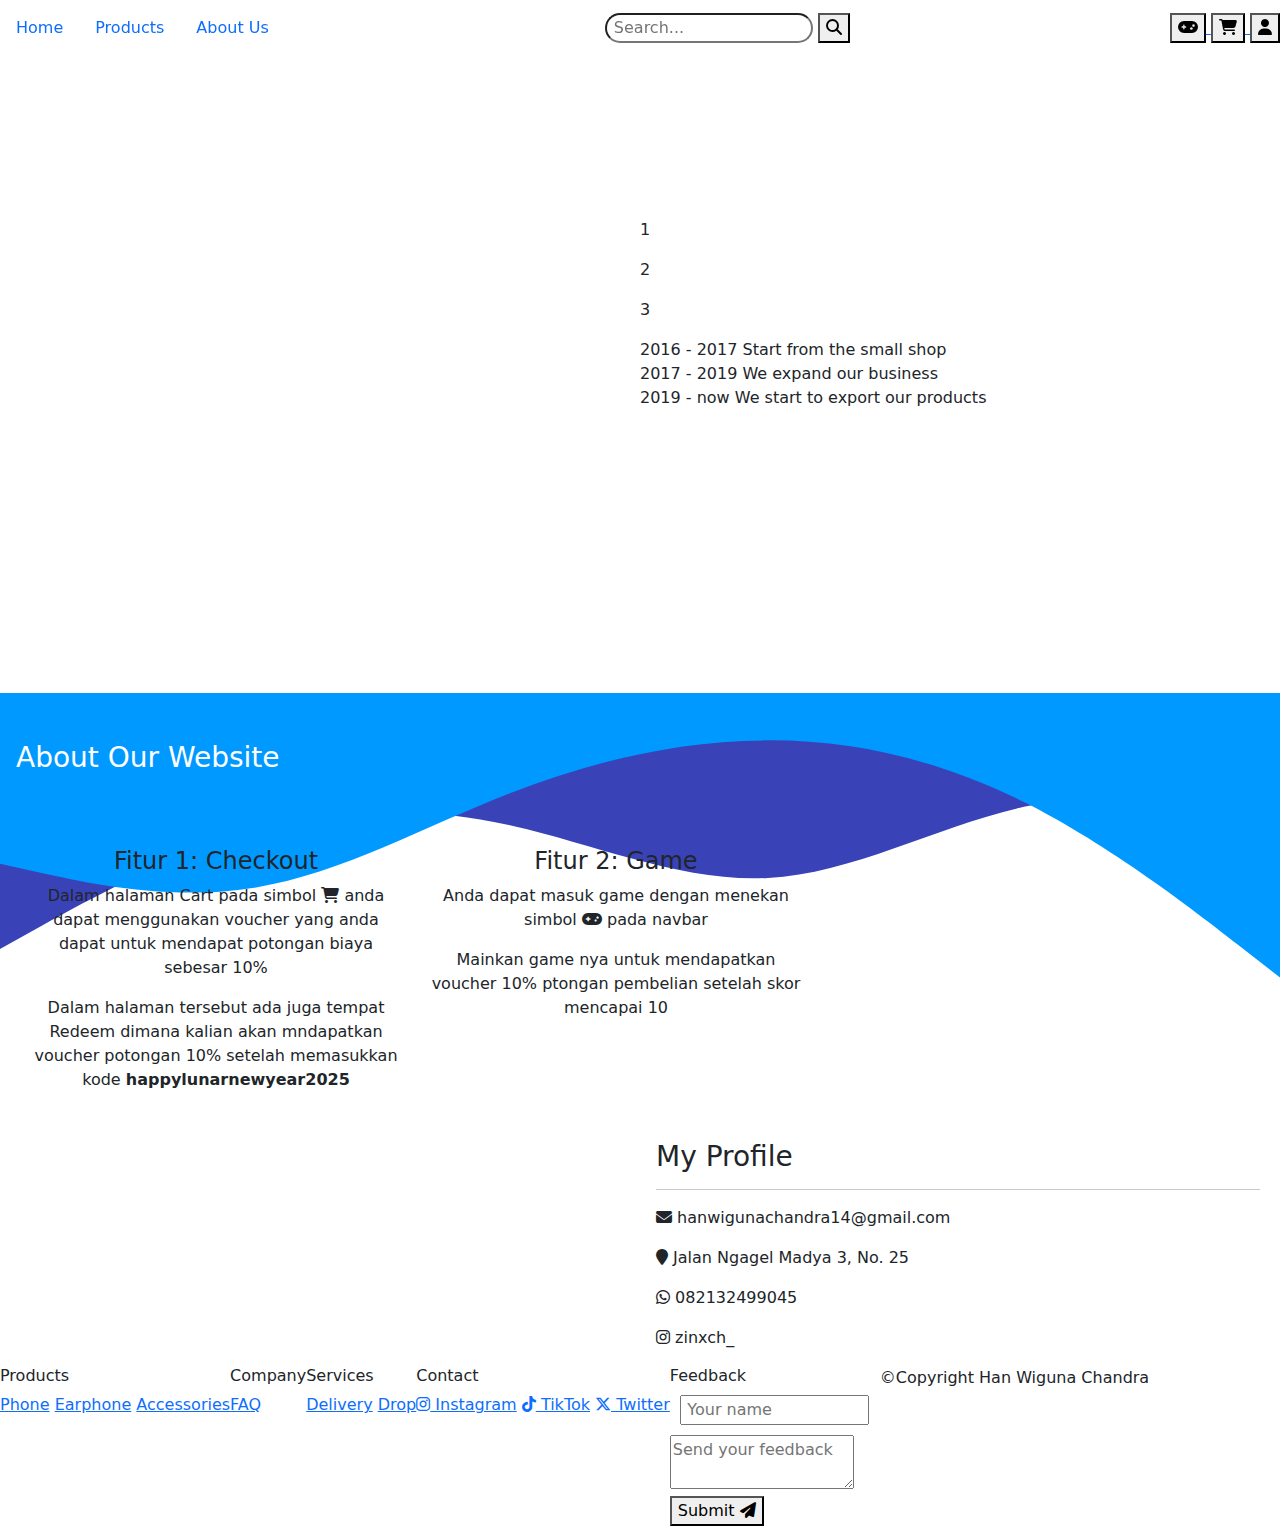
==== about_us.html @ 09c35c63 "Add files via upload" ====
<!DOCTYPE html>
<html lang="en">
  <head>
    <meta charset="UTF-8" />
    <meta name="viewport" content="width=device-width, initial-scale=1.0" />
    <link
      href="https://cdn.jsdelivr.net/npm/bootstrap@5.3.3/dist/css/bootstrap.min.css"
      rel="stylesheet"
    />
    <link
      rel="stylesheet"
      href="https://cdnjs.cloudflare.com/ajax/libs/font-awesome/6.7.2/css/all.min.css"
    />
    <link rel="stylesheet" href="../folder_css/style.css" />
    <link rel="stylesheet" href="../folder_css/font.css" />
    <link rel="preconnect" href="https://fonts.googleapis.com" />
    <link rel="preconnect" href="https://fonts.gstatic.com" crossorigin />
    <link
      href="https://fonts.googleapis.com/css2?family=Poppins:ital,wght@0,100;0,200;0,300;0,400;0,500;0,600;0,700;0,800;0,900;1,100;1,200;1,300;1,400;1,500;1,600;1,700;1,800;1,900&display=swap"
      rel="stylesheet"
    />
    <link rel="shortcut icon" href="../asset/logo.jpeg" type="image/x-icon" />
    <title>Zinx Store</title>
  </head>
  <body>
    <header class="fixed-top">
      <nav class="d-md-none position-relative">
        <div class="sidebar" id="side">
          <div class="navigation">
            <a href="index.html">Home</a>
            <a href="product-page.html">Products</a>
            <a href="#" id="active">About Us</a>
          </div>
        </div>
        <button
          onclick="sidebarActive()"
          class="position-absolute top-50 ms-4 color-white translate-middle bars"
          style="color: white"
        >
          <i class="fa-solid fa-bars" id="nav-btn"></i>
        </button>
        <div class="logo"><p>Zinx</p></div>
        <div class="cart">
          <a href="cart.html">
            <button>
              <i class="fa-solid fa-cart-shopping"></i>
            </button>
          </a>
        </div>
        <nav class="account">
          <a href="game.html">
            <button><i class="fa-solid fa-gamepad"></i></button>
          </a>
          <a href="user.html">
            <button><i class="fa-solid fa-user"></i></button>
          </a>
        </nav>
      </nav>
      <nav class="d-none d-md-block">
        <div class="navbar">
          <nav class="nav">
            <a class="nav-link" href="index.html">Home</a>
            <a class="nav-link" href="product-page.html">Products</a>
            <a class="nav-link" id="nav-active" href="#">About Us</a>
          </nav>
          <div class="search">
            <input
              type="search"
              name="search-bar"
              id="search-bar"
              class="rounded-pill"
              placeholder=" Search..."
            />
            <button><i class="fa-solid fa-magnifying-glass"></i></button>
          </div>
          <nav class="account">
            <a href="game.html">
              <button><i class="fa-solid fa-gamepad"></i></button>
            </a>
            <a href="cart.html">
              <button>
                <i class="fa-solid fa-cart-shopping"></i>
              </button>
            </a>
            <a href="user.html">
              <button><i class="fa-solid fa-user"></i></button>
            </a>
          </nav>
        </div>
      </nav>
    </header>

    <main style="margin-top: 70px">
      <section
        class="company-profile row container-fluid py-5 d-flex align-items-center position-relative"
      >
        <div class="blank"></div>
        <div class="company-img col-12 col-lg-6 d-block mx-auto mb-5"></div>
        <div class="company-address col-12 col-lg-6 align-content-center">
          <h3 style="color: white; z-index: 2; position: relative">
            Company History
          </h3>
          <hr style="border: 1px solid white" />
          <div class="history my-5">
            <div
              class="rounded-circle timeline1 timeline"
              onclick="changeBG('../asset/toko.jpeg', '.timeline1')"
            >
              <p>1</p>
            </div>
            <div
              class="rounded-circle timeline2 timeline"
              onclick="changeBG('../asset/toko2.jpeg', '.timeline2')"
            >
              <p>2</p>
            </div>
            <div
              class="rounded-circle timeline3 timeline"
              onclick="changeBG('../asset/toko3.jpeg', '.timeline3')"
            >
              <p>3</p>
            </div>
            <div class="text1">2016 - 2017 Start from the small shop</div>
            <div class="text2">2017 - 2019 We expand our business</div>
            <div class="text3">2019 - now We start to export our products</div>
          </div>
          <h3 style="color: white; z-index: 2; position: relative">
            Our Company
          </h3>
          <hr style="border: 1px solid white" />
          <p class="text-white position-relative">
            <i class="fa-solid fa-envelope"></i> hanwigunachandra14@gmail.com
          </p>
          <p class="text-white position-relative">
            <i class="fa-solid fa-location-pin"></i> Jalan Ngagel Madya 3, No.
            25
          </p>
          <p class="text-white position-relative">
            <i class="fa-solid fa-phone"></i> 082132499045
          </p>
        </div>
      </section>

      <svg
        xmlns="http://www.w3.org/2000/svg"
        viewBox="0 0 1440 320"
        class="position-absolute d-none d-lg-block"
      >
        <path
          fill="#3943B7"
          fill-opacity="1"
          d="M0,288L48,261.3C96,235,192,181,288,154.7C384,128,480,128,576,149.3C672,171,768,213,864,208C960,203,1056,149,1152,128C1248,107,1344,117,1392,122.7L1440,128L1440,0L1392,0C1344,0,1248,0,1152,0C1056,0,960,0,864,0C768,0,672,0,576,0C480,0,384,0,288,0C192,0,96,0,48,0L0,0Z"
        ></path>
      </svg>

      <svg
        xmlns="http://www.w3.org/2000/svg"
        viewBox="0 0 1440 320"
        class="position-absolute w-100 d-none d-lg-block"
      >
        <path
          fill="#0099ff"
          fill-opacity="1"
          d="M0,192L48,202.7C96,213,192,235,288,218.7C384,203,480,149,576,112C672,75,768,53,864,53.3C960,53,1056,75,1152,122.7C1248,171,1344,245,1392,282.7L1440,320L1440,0L1392,0C1344,0,1248,0,1152,0C1056,0,960,0,864,0C768,0,672,0,576,0C480,0,384,0,288,0C192,0,96,0,48,0L0,0Z"
        ></path>
      </svg>

      <section class="about-website row px-3 mt-5 position-relative">
        <h3 class="d-none d-lg-block" style="color: white">
          About Our Website
        </h3>
        <div class="d-lg-none">
          <h3>About Our Website</h3>
          <hr />
        </div>
        <div class="col-12 col-lg-4 d-lg-none d-lg-block mx-auto mb-5 mt-5">
          <div class="video"></div>
        </div>
        <div class="feature col-12 col-lg-8">
          <div class="container-fluid row h-auto text-center mt-5">
            <div class="col-12 col-lg-6 mt-3">
              <h4>Fitur 1: Checkout</h4>
              <div class="fitur">
                <div class="isi1">
                  <p>
                    Dalam halaman Cart pada simbol
                    <i class="fa-solid fa-cart-shopping"></i> anda dapat
                    menggunakan voucher yang anda dapat untuk mendapat potongan
                    biaya sebesar 10%
                  </p>
                </div>
                <div class="isi2">
                  Dalam halaman tersebut ada juga tempat Redeem dimana kalian
                  akan mndapatkan voucher potongan 10% setelah memasukkan kode
                  <strong>happylunarnewyear2025</strong>
                </div>
              </div>
            </div>
            <div class="col-12 col-lg-6 mt-3">
              <h4>Fitur 2: Game</h4>
              <div class="fitur">
                <div class="isi1">
                  <p>
                    Anda dapat masuk game dengan menekan simbol
                    <i class="fa-solid fa-gamepad"></i> pada navbar
                  </p>
                </div>
                <div class="isi2">
                  <p>
                    Mainkan game nya untuk mendapatkan voucher 10% ptongan
                    pembelian setelah skor mencapai 10
                  </p>
                </div>
              </div>
            </div>
          </div>
        </div>
        <div class="col-12 col-lg-4 d-none d-lg-block mx-auto mb-5 mt-5">
          <div class="video"></div>
        </div>
      </section>

      <section class="creator-profile row container-fluid mx-1 mt-5">
        <div
          class="creator-img col-12 col-lg-6 rounded-circle d-block mx-auto mb-5"
        ></div>
        <div class="company-address col-12 col-lg-6 align-content-center">
          <h3>My Profile</h3>
          <hr />
          <p>
            <i class="fa-solid fa-envelope"></i> hanwigunachandra14@gmail.com
          </p>
          <p>
            <i class="fa-solid fa-location-pin"></i> Jalan Ngagel Madya 3, No.
            25
          </p>
          <p><i class="fa-brands fa-whatsapp"></i> 082132499045</p>
          <p><i class="fa-brands fa-instagram"></i> zinxch_</p>
        </div>
      </section>
    </main>

    <footer class="main-footer d-md-none">
      <div class="container1">
        <h6>Products</h6>
        <a href="#">Phone</a>
        <a href="#">Earphone</a>
        <a href="#">Accessories</a>
      </div>
      <div class="container1">
        <h6>Company</h6>
        <a href="#">FAQ</a>
        <br />
        <h6>Services</h6>
        <a href="#">Delivery</a>
        <a href="#">Drop</a>
      </div>
      <div class="container1">
        <h6>Contact</h6>
        <div class="social-media">
          <a href="#"><i class="fa-brands fa-instagram"></i></a>
          <a href="#"><i class="fa-brands fa-tiktok"></i></a>
          <a href="#"><i class="fa-brands fa-x-twitter"></i></a>
        </div>
      </div>
      <div class="copyright">
        <p>&copy;Copyright Han Wiguna Chandra</p>
      </div>
    </footer>
    <footer class="main-footer d-none d-md-flex">
      <div class="box">
        <h6>Products</h6>
        <a href="#">Phone</a>
        <a href="#">Earphone</a>
        <a href="#">Accessories</a>
      </div>
      <div class="box">
        <h6>Company</h6>
        <a href="#">FAQ</a>
      </div>
      <div class="box">
        <h6>Services</h6>
        <a href="#">Delivery</a>
        <a href="#">Drop</a>
      </div>
      <div class="box">
        <h6>Contact</h6>
        <div class="social-media-md">
          <a href="#"><i class="fa-brands fa-instagram"></i> Instagram</a>
          <a href="#"><i class="fa-brands fa-tiktok"></i> TikTok</a>
          <a href="#"><i class="fa-brands fa-x-twitter"></i> Twitter</a>
        </div>
      </div>
      <div class="box">
        <h6>Feedback</h6>
        <input
          type="text"
          id="name"
          placeholder="Your name"
          style="
            width: 90%;
            display: block;
            margin: 10px auto;
            padding: 1px;
            padding-left: 5px;
            outline: none;
          "
        />
        <textarea
          placeholder="Send your feedback"
          rows="2"
          style="outline: none"
        ></textarea
        ><br />
        <button class="submit-btn">
          Submit <i class="fa-solid fa-paper-plane"></i>
        </button>
      </div>
      <div class="copyright">
        <p>&copy;Copyright Han Wiguna Chandra</p>
      </div>
    </footer>

    <script src="https://cdn.jsdelivr.net/npm/bootstrap@5.3.0/dist/js/bootstrap.bundle.min.js"></script>
    <script src="../folder_js/about_us.js"></script>
  </body>
</html>
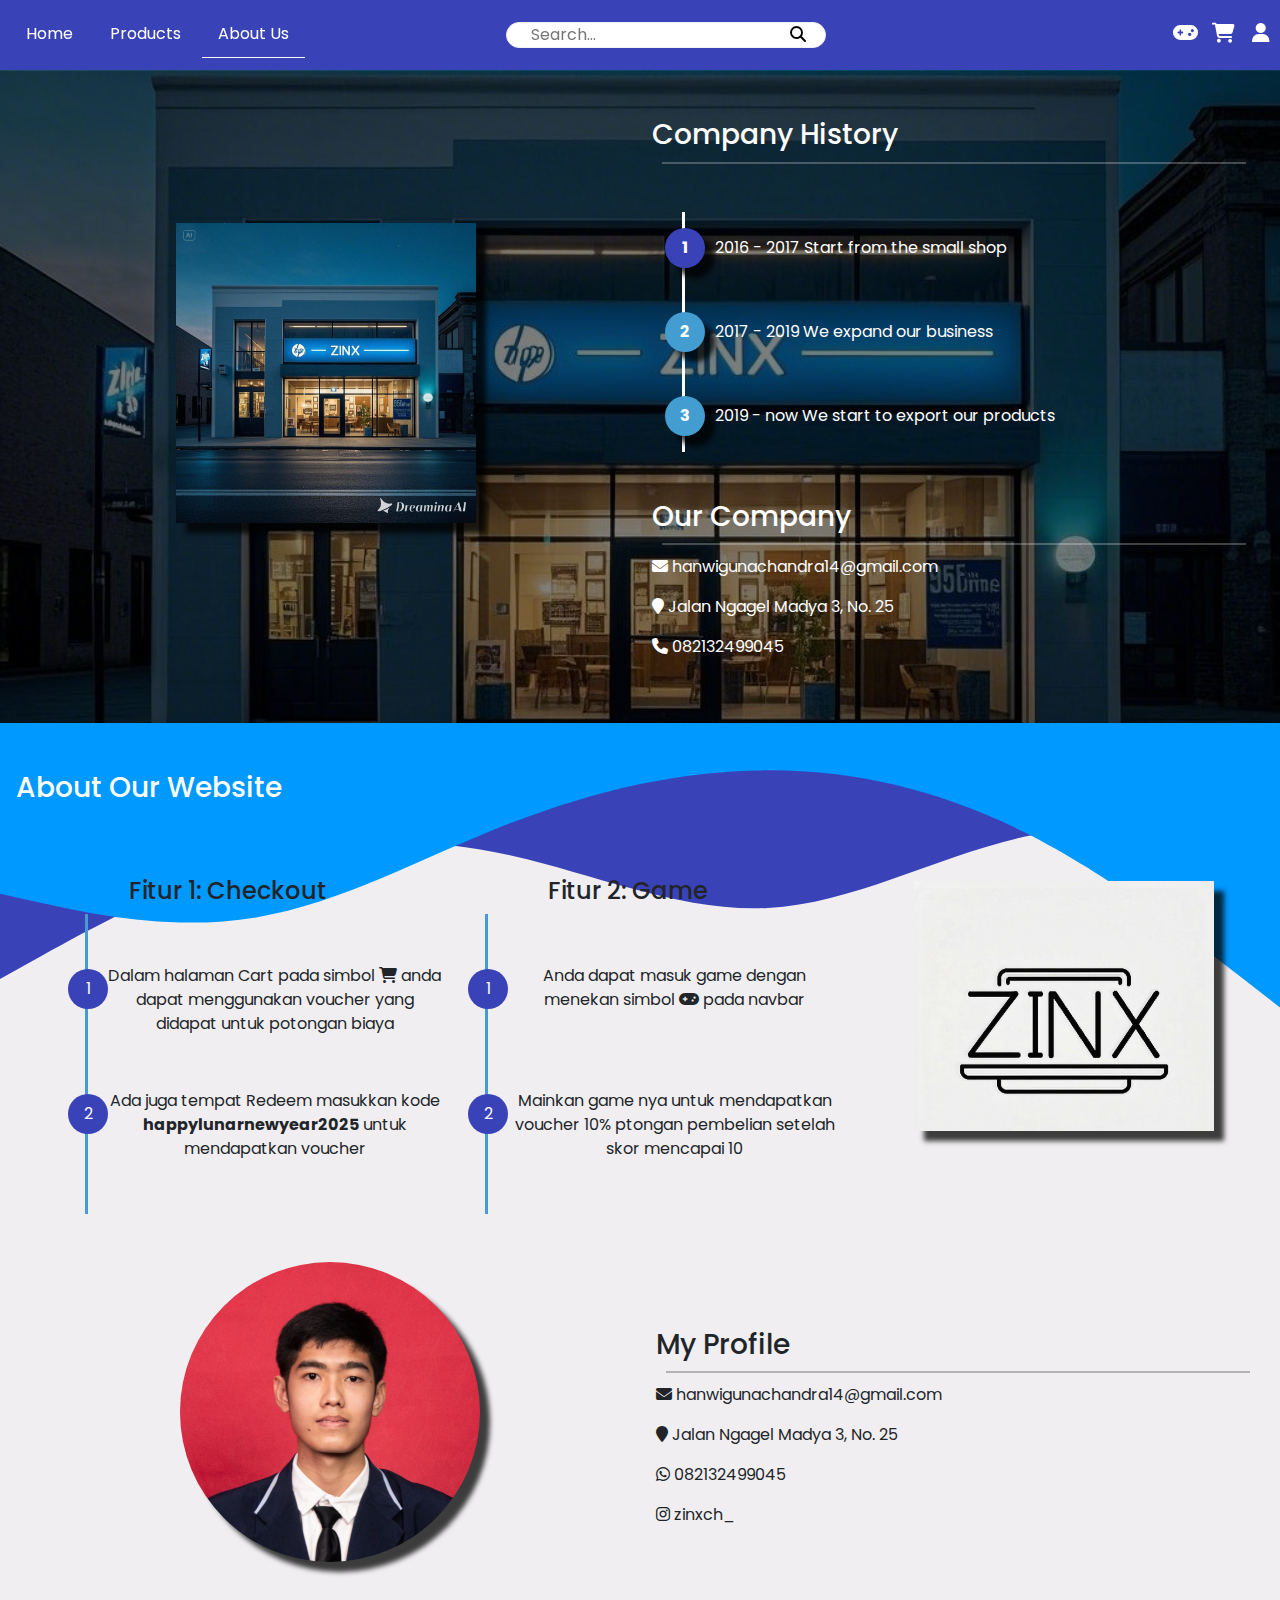
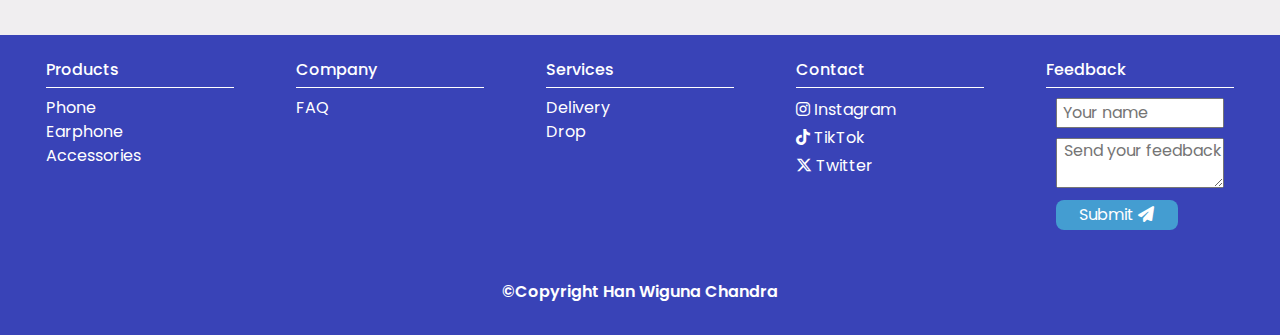
==== commit 7ac02569: "Update about_us.html" ====
--- a/about_us.html
+++ b/about_us.html
@@ -11,15 +11,15 @@
       rel="stylesheet"
       href="https://cdnjs.cloudflare.com/ajax/libs/font-awesome/6.7.2/css/all.min.css"
     />
-    <link rel="stylesheet" href="../folder_css/style.css" />
-    <link rel="stylesheet" href="../folder_css/font.css" />
+    <link rel="stylesheet" href="folder_css/style.css" />
+    <link rel="stylesheet" href="folder_css/font.css" />
     <link rel="preconnect" href="https://fonts.googleapis.com" />
     <link rel="preconnect" href="https://fonts.gstatic.com" crossorigin />
     <link
       href="https://fonts.googleapis.com/css2?family=Poppins:ital,wght@0,100;0,200;0,300;0,400;0,500;0,600;0,700;0,800;0,900;1,100;1,200;1,300;1,400;1,500;1,600;1,700;1,800;1,900&display=swap"
       rel="stylesheet"
     />
-    <link rel="shortcut icon" href="../asset/logo.jpeg" type="image/x-icon" />
+    <link rel="shortcut icon" href="asset/logo.jpeg" type="image/x-icon" />
     <title>Zinx Store</title>
   </head>
   <body>
@@ -104,19 +104,19 @@
           <div class="history my-5">
             <div
               class="rounded-circle timeline1 timeline"
-              onclick="changeBG('../asset/toko.jpeg', '.timeline1')"
+              onclick="changeBG('asset/toko.jpeg', '.timeline1')"
             >
               <p>1</p>
             </div>
             <div
               class="rounded-circle timeline2 timeline"
-              onclick="changeBG('../asset/toko2.jpeg', '.timeline2')"
+              onclick="changeBG('asset/toko2.jpeg', '.timeline2')"
             >
               <p>2</p>
             </div>
             <div
               class="rounded-circle timeline3 timeline"
-              onclick="changeBG('../asset/toko3.jpeg', '.timeline3')"
+              onclick="changeBG('asset/toko3.jpeg', '.timeline3')"
             >
               <p>3</p>
             </div>
@@ -185,14 +185,13 @@
                   <p>
                     Dalam halaman Cart pada simbol
                     <i class="fa-solid fa-cart-shopping"></i> anda dapat
-                    menggunakan voucher yang anda dapat untuk mendapat potongan
-                    biaya sebesar 10%
+                    menggunakan voucher yang didapat untuk potongan
+                    biaya 
                   </p>
                 </div>
                 <div class="isi2">
-                  Dalam halaman tersebut ada juga tempat Redeem dimana kalian
-                  akan mndapatkan voucher potongan 10% setelah memasukkan kode
-                  <strong>happylunarnewyear2025</strong>
+                  Ada juga tempat Redeem masukkan kode
+                  <strong>happylunarnewyear2025</strong> untuk mendapatkan voucher
                 </div>
               </div>
             </div>
@@ -322,6 +321,6 @@
     </footer>
 
     <script src="https://cdn.jsdelivr.net/npm/bootstrap@5.3.0/dist/js/bootstrap.bundle.min.js"></script>
-    <script src="../folder_js/about_us.js"></script>
+    <script src="folder_js/about_us.js"></script>
   </body>
 </html>
--- a/folder_css/style.css
+++ b/folder_css/style.css
@@ -0,0 +1,966 @@
+* {
+    margin: 0;
+    padding: 0;
+    box-sizing: border-box;
+}
+
+body {
+    position: relative;
+    margin: 0;
+    padding: 0;
+    overflow-x: hidden;
+    font-family: "Poppins";
+}
+
+header {
+    width: 100%;
+    height: 70px;
+    background-color: #3943B7;
+    margin: 0;
+    padding: 0;
+}
+
+.navbar {
+    height: 70px;
+}
+
+.img-slider {
+    padding-top: 70px;
+    width: 80%;
+    height: 800px;
+}
+
+nav {
+    height: 70px;
+}
+
+.bars {
+    background: none;
+    border: none;
+    color: white;
+}
+
+.nav {
+    margin-left: 5px;
+}
+
+.nav-link:hover {
+    border-bottom: 1px solid white;
+    color: #fff;
+}
+
+#nav-active {
+    border-bottom: 1px solid white;
+}
+
+.bars i {
+    font-size: 28px;
+}
+
+.logo {
+    width: 46px;
+    height: 46px;
+    background-size: cover;
+    border-radius: 50%;
+    position: absolute;
+    transform: translate(-50%, -50%);
+    top: 50%;
+    left: 50%;
+    font-size: 28px;
+    color: white;
+    font-weight: 800;
+}
+
+.account {
+    width : 20%;
+    height: 70px;
+    display: flex;
+    justify-content: end;
+    padding-right: 5px;
+    gap: 10px;
+    align-items: center;
+    position: absolute;
+    right: 0;
+}
+
+.account button {
+    width: 28px;
+    height: 28px;
+    background: none;
+    border: none;
+}
+
+.account i {
+    font-size: 20px;
+    color: #fff;
+}
+
+.sidebar {
+    height: 100vh;
+    width: 35vh;
+    background-color: white;
+    transform: translateX(-100%);
+    margin-top: 70px;
+    border-right: 1px solid #f0eef0;
+    position: absolute;
+}
+
+.slider {
+    background-color: #449DD1;
+    width: 100%;
+    height: 500px;
+}
+
+.navigation a {
+    text-decoration: none;
+    display: inline-block;
+    width: 100%;
+    height: 50px;
+    text-align: justify;
+    padding-left: 20px;
+    line-height: 50px;
+    color: black;
+}
+
+.navigation a:hover {
+    background-color: #dddd;
+}
+
+#active {
+    background-color: #dddd;
+}
+
+.navbar a {
+    height: 50px;
+    color: white;
+    line-height: 50px;
+}
+
+.nav a {
+    line-height: 35px;
+    margin-left: 5px;
+}
+
+.search {
+    position: absolute;
+    left: 52%;
+    width: 25%;
+    top: 50%;
+    transform: translate(-50%, -50%);
+}
+
+.search input {
+    padding-left: 20px;
+    outline: none;
+    border-radius: 20px;
+    border: 0.2px solid #f0eef0;
+    width: 100%;
+}
+
+.search button {
+    position: absolute;
+    width: 28px;
+    height: 28px;
+    transform: translate(-50%, -50%);
+    top: 50%;
+    right: 0%;
+    border: none;
+    background: none;
+}
+
+.img-slider {
+    width: 105%;
+    height: auto;
+    background-color: #449DD1;
+    position: relative;
+    padding-bottom: 20px;
+}
+
+.category {
+    height: auto;
+}
+
+.carousel , .slide {
+    width: 100%;
+    margin: 0 auto;
+}
+
+.carousel-item img {
+    width: 80%;
+}
+
+.carousel-control-next, .carousel-control-prev {
+    color: #f0eef0;
+    font-size: 40px;
+    opacity: 1;
+}
+
+.carousel-control-next:focus, .carousel-control-next:hover, .carousel-control-prev:focus, .carousel-control-prev:hover {
+    color: #f0eef0;
+    opacity: 1;
+}
+
+.cart {
+    width: 50px;
+    height: 50px;
+    background-color: #3943B7;
+    border-radius: 50%;
+    display: flex;
+    align-items: center;
+    justify-content: center;
+    position: fixed;
+    bottom: 5%;
+    right: 5%;
+}
+
+.cart button {
+    color: white;
+    background: none;
+    border: none;
+}
+
+.title {
+    margin-top: 20px;
+    margin-left: 10px;
+}
+
+.title-all {
+    margin-top: 90px;
+    margin-left: 10px;
+}
+
+.title-hot {
+    margin-top: -50px;
+    margin-left: 10px;
+}
+
+hr {
+    margin: 10px;
+    border: 0.5px solid black;
+}
+
+main {
+    position: relative;
+    height: auto;
+    background-color: #f0eef0;
+    padding-bottom: 25px;
+    overflow: hidden;
+    width: 100%;
+}
+
+.container-fluid {
+    margin: 0;
+}
+
+.cart-menu {
+    height: 100vh;
+    width: 100%;
+    background-color: #fff;
+    display: none;
+}
+
+.cart-head {
+    background-color: #3943B7;
+    position: relative;
+}
+
+.cart-head button {
+    color: white;
+    background: none;
+    border: none;
+    position: absolute;
+    transform: translateY(-50%);
+    top: 50%;
+    left: 5%;
+}
+
+.cart-foot {
+    background-color: #f0eef0;
+    height: 70px;
+    display: flex;
+    align-items: center;
+    justify-content: space-around;
+}
+
+.cart-foot button {
+    background-color: #3943B7;
+    color: #fff;
+    width: 50%;
+    height: 45px;
+    border: none;
+    border-radius: 10px;
+}
+
+.shop-menu {
+    width: 100%;
+    height: 60px;
+    background-color: #f0eef0;
+    display: flex;
+    align-items: center;
+    justify-content: space-around;
+    flex-wrap: wrap;
+    gap: 5px;
+}
+
+.shop-menu button {
+    background: none;
+    border: none;
+    box-sizing: border-box;
+    width: 20%;
+}
+
+.shop-menu button:active {
+    border-bottom: 1px solid black;
+}
+
+.shop-menu button:hover {
+    border-bottom: 1px solid black;
+}
+
+.search-bar {
+    position: relative;
+    width: 90%;
+}
+
+.search-bar button {
+    width: 28px;
+    height: 28px;
+    background: none;
+    border: none;
+    position: absolute;
+    transform: translate(-50%, -50%);
+    top: 50%;
+    right: 0;
+}
+
+.search-bar input[type = "text"] {
+    padding-left: 20px;
+    outline: none;
+    height: 6vh;
+    border-radius: 20px;
+    border: 0.2px solid #f0eef0;
+    width: 100%;
+}
+
+.product-title {
+    padding-left: 20px;
+    margin-top: 10px;
+}
+
+.product-all, .accessories-product, .top-product, .hot-product, .phone-product, .discount-product, .recomended-product, .special-product {
+    width: 100%;
+    position: relative;
+    height: auto;
+    scroll-behavior: smooth;
+    overflow-x: auto;
+}
+
+.product-all::-webkit-scrollbar {
+    width: 0;
+}
+
+.accessories-product::-webkit-scrollbar {
+    width: 0;
+}
+
+.top-product::-webkit-scrollbar {
+    width: 0;
+}
+
+.hot-product::-webkit-scrollbar {
+    width: 0;
+}
+
+.phone-product::-webkit-scrollbar {
+    width: 0;
+}
+
+.recomended-product::-webkit-scrollbar {
+    width: 0;
+}
+
+.special-product::-webkit-scrollbar {
+    width: 0;
+}
+
+.discount-product::-webkit-scrollbar {
+    width: 0;
+}
+
+.discount-wrapper {
+    width: 100%;
+    position: relative;
+}
+
+.btn-wrapper {
+    width: 100%;
+    position: relative;
+}
+
+.control-btn {
+    width: 35px;
+    height: 55px;
+    font-size: 23px;
+    background-color: #3943B7;
+    color: white;
+    border: none;
+    border-radius: 5px;
+    position: absolute;
+    z-index: 2;
+    transform: translateY(250%);
+}
+
+.left {
+    top: 50%;
+    left: 1%;
+}
+
+.right {
+    top: 50%;
+    right: 1%;
+}
+
+.product-scroll, .product-scroll-accessories, .product-scroll-top, .product-scroll-hot, .product-scroll-phone, .product-scroll-discount, .product-scroll-recomended, .product-scroll-special {
+    display: flex;
+    gap: 20px;
+    padding: 10px 15px;
+    flex-wrap: wrap;
+    width: 1100px;
+    height: auto;
+}
+
+.card {
+    width: 250px;
+    height: 320px;
+    background-color: #fff;
+    box-sizing: border-box;
+    padding: 15px;
+}
+
+.card img {
+    width: 65%;
+    display: block;
+    margin: 0 auto;
+}
+
+#product-name {
+    margin: 4px;
+    margin-top: 10px;
+    font-weight: 500;
+    font-size: 20px;
+    font-family: "Poppins", serif;
+    text-transform: capitalize;
+}
+
+#gimmick-price {
+    color: gray;
+}
+
+#gimmick-price, #real-price {
+    margin: 4px;
+}
+
+.exit-btn {
+    color: #fff;
+    text-decoration: none;
+    display: inline-block;
+    width: auto;
+    height: 70px;
+    line-height: 70px;
+    padding-left: 20px;
+    font-size: 18px;
+}
+
+.deskripsi, .product-img {
+    background-color: #f0eef0;
+}
+
+.product-img img {
+    margin-top: 20px;
+    width: 60%;
+}
+
+.user-data {
+    height: auto;
+}
+
+.filter-product a {
+    text-decoration: none;
+    color: black;
+    cursor: pointer;
+    line-height: 30px;
+}
+
+.filter-product a:hover {
+    color: #449DD1;
+}
+
+.user-img {
+    margin: 20px auto;
+    background-image: url(../asset/profile.webp);
+    background-size: cover;
+    height: 250px;
+    width: 250px;
+    border-radius: 50%;
+}
+
+.user-form h3 {
+    padding-left: 15px;
+    margin-top: 15px;
+}
+
+.user-form input {
+    width: 100%;
+    border-radius: 40px;
+    outline: none;
+    border: 1px solid #f0eef0;
+    padding-left: 15px;
+    height: 35px;
+}
+
+.card input  {
+    border-radius: 40px;
+    outline: none;
+    background-color: #f0eef0;
+    border: 1px solid #f0eef0;
+    padding-left: 15px;
+}
+
+.cart-list {
+    height: auto;
+}
+
+.voucher {
+    height: auto;
+}
+
+.cart-notif, .cart-notif-beli {
+    width: 250px;
+    height: 60px;
+    top: 15%;
+    left: 50%;
+    z-index: 4;
+    text-align: center;
+    display: none;
+}
+
+.empty-cart {
+    height: 400px;
+    display: none;
+} 
+
+.empty-cart img {
+    margin-top: 30px;
+    width: 200px;
+}
+
+.empty-cart p {
+    font-size: 20px;
+    font-weight: 400;
+    text-align: center;
+    margin-top: 40px;
+}
+
+.notif-redeem {
+    position: fixed;
+    display: none;
+    z-index: 4;
+    width: 100%;
+    top: 0;
+    height: 120vh;
+    background-image: url(../asset/congrats.gif);
+    background-size: cover;
+    background-repeat: no-repeat;
+}
+
+.notif-redeem img {
+    width: 450px;
+    transform: translate(-50%, -50%);
+    position: absolute;
+    top: 35%;
+    left: 50%;
+    z-index: 3;
+}
+
+.notif-msg {
+    position: absolute;
+    top: 55%;
+    left: 50%;
+    transform: translate(-50%, -50%);
+    color: white;
+    font-size: 30px;
+}
+
+.payment, .payment-success {
+    width: 300px;
+    height: 350px;
+    position: fixed;
+    background-color: #f0eef0;
+    transform: translate(-50%, -50%);
+    display: none;
+    top: 45%;
+    left: 50%;
+    z-index: 5;
+    margin: 0;
+    padding: 0;
+}
+
+.blank-notif {
+    width: 100%;
+    height: 100%;
+    position: fixed;
+    background-color: black;
+    transform: translate(-50%, -50%);
+    top: 50%;
+    left: 50%;
+    z-index: 3;
+    opacity: 0.5;
+    display: none;
+}
+
+.company-img {
+    width: 300px;
+    height: 300px;
+    background-color: #3943B7;
+    -webkit-box-shadow: 10px 10px 5px 0px rgba(0,0,0,0.75);
+    -moz-box-shadow: 10px 10px 5px 0px rgba(0,0,0,0.75);
+    box-shadow: 10px 10px 5px 0px rgba(0,0,0,0.75);
+    background-image: url(../asset/toko.jpeg);
+    background-size: cover;
+    z-index: 2;
+}
+
+.company-profile {
+    background-image: url(../asset/toko.jpeg);
+    background-size: cover;
+    background-position: center;
+    background-attachment: fixed;
+    padding-bottom: 570px;
+}
+
+.creator-img {
+    width: 300px;
+    height: 300px;
+    background-color: #3943B7;
+    -webkit-box-shadow: 10px 10px 5px 0px rgba(0,0,0,0.75);
+    -moz-box-shadow: 10px 10px 5px 0px rgba(0,0,0,0.75);
+    box-shadow: 10px 10px 5px 0px rgba(0,0,0,0.75);
+    background-image: url(../asset/224117129a.jpg);
+    background-size: cover;
+}
+
+.history {
+    height: 240px;
+    border-left: 3px solid white;
+    margin-left: 30px;
+    position: relative;
+}
+
+.blank {
+    position: absolute;
+    width: 100%;
+    height: 100%;
+    background-color: black;
+    transform: translate(-50%, -50%);
+    top: 50%;
+    left: 50%;
+    opacity: 0.5;
+    z-index: 0;
+}
+
+.timeline1 {
+    position: absolute;
+    transform: translate(-50%, -50%);
+    top: 15%;
+    left: 0;
+    width: 40px;
+    height: 40px;
+    background-color: #3943B7;
+    border-radius: 50%;
+    color: #fff;
+    text-align: center;
+    line-height: 40px;
+    font-weight: 700;
+    -webkit-box-shadow: 10px 10px 5px 0px rgba(0,0,0,0.75);
+    -moz-box-shadow: 10px 10px 5px 0px rgba(0,0,0,0.75);
+    box-shadow: 10px 10px 5px 0px rgba(0,0,0,0.75);
+    z-index: 3;
+}
+
+.timeline2 {
+    position: absolute;
+    transform: translate(-50%, -50%);
+    top: 50%;
+    left: 0;
+    width: 40px;
+    height: 40px;
+    background-color: #449DD1;
+    border-radius: 50%;
+    color: #fff;
+    text-align: center;
+    line-height: 40px;
+    font-weight: 700;
+    -webkit-box-shadow: 10px 10px 5px 0px rgba(0,0,0,0.75);
+    -moz-box-shadow: 10px 10px 5px 0px rgba(0,0,0,0.75);
+    box-shadow: 10px 10px 5px 0px rgba(0,0,0,0.75);
+    z-index: 3;
+}
+
+.timeline3 {
+    position: absolute;
+    transform: translate(-50%, -50%);
+    top: 85%;
+    left: 0;
+    width: 40px;
+    height: 40px;
+    background-color: #449DD1;
+    border-radius: 50%;
+    color: #fff;
+    text-align: center;
+    line-height: 40px;
+    font-weight: 700;
+    -webkit-box-shadow: 10px 10px 5px 0px rgba(0,0,0,0.75);
+    -moz-box-shadow: 10px 10px 5px 0px rgba(0,0,0,0.75);
+    box-shadow: 10px 10px 5px 0px rgba(0,0,0,0.75);
+    z-index: 3;
+}
+
+.text1 {
+    position: absolute;
+    display: flex;
+    align-items: center;
+    transform: translateY(-50%);
+    width: 85%;
+    padding-left: 30px;
+    top: 15%;
+    height: 80px;
+    color: #fff;
+}
+
+.text2 {
+    position: absolute;
+    display: flex;
+    align-items: center;
+    transform: translateY(-50%);
+    padding-left: 30px;
+    width: 85%;
+    top: 50%;
+    height: 80px;
+    color: #fff;
+}
+
+.text3 {
+    position: absolute;
+    display: flex;
+    align-items: center;
+    transform: translateY(-50%);
+    padding-left: 30px;
+    width: 85%;
+    top: 85%;
+    color: #fff;
+    height: 80px;
+}
+
+.sponsor-card {
+    height: 200px;
+    overflow: hidden;
+}
+
+.sponsor-card img {
+    height: 200px;
+}
+
+.fitur {
+    position: relative;
+    width: 100%;
+    height: 300px;
+    border-left: 3px solid #449DD1;
+    margin-left: 45px;
+}
+
+.isi1 {
+    width: 100%;
+    height: 50px;
+    position: relative;
+    transform: translateY(-50%);
+    padding: 0 20px;
+    top: 25%;
+}
+
+.isi2 {
+    width: 100%;
+    height: 50px;
+    position: relative;
+    transform: translateY(-50%);
+    padding: 0 20px;
+    top: 50%;
+}
+
+.isi1::before {
+    content: '1';
+    width: 40px;
+    height: 40px;
+    background-color: #3943B7;
+    line-height: 40px;
+    position: absolute;
+    color: #fff;
+    border-radius: 50%;
+    transform: translate(-50%, -50%);
+    top: 50%;
+    left: 0;
+}
+
+.isi2::before {
+    content: '2';
+    width: 40px;
+    height: 40px;
+    background-color: #3943B7;
+    line-height: 40px;
+    position: absolute;
+    color: #fff;
+    border-radius: 50%;
+    transform: translate(-50%, -50%);
+    top: 50%;
+    left: 0;
+}
+
+.video {
+    width: 300px;
+    height: 250px;
+    background-color:black;
+    background-image: url(../asset/logo.jpeg);
+    background-size: cover;
+    padding: 40px;
+    display: block;
+    margin: 20px auto;
+    -webkit-box-shadow: 10px 10px 5px 0px rgba(0,0,0,0.75);
+    -moz-box-shadow: 10px 10px 5px 0px rgba(0,0,0,0.75);
+    box-shadow: 10px 10px 5px 0px rgba(0,0,0,0.75);
+}
+
+.title {
+    color: white;
+    font-size: 20px;
+    text-align: center;
+}
+
+.main-footer {
+    padding: 0;
+    width: 100%;
+    height: 300px;
+    display: flex;
+    justify-content: space-around;
+    align-items: center;
+    flex-wrap: wrap;
+    background-color: #3943B7;
+    padding: 15px;
+}
+
+.main-footer h6 {
+    text-align: justify;
+    color: #fff;
+    height: 28px;
+    border-bottom: 1px solid #fff;
+}
+
+.container1 {
+    width: 30%;
+    height: 180px;
+    padding: 0;
+    text-align: justify;
+}
+
+.social-media {
+    display: flex;
+    justify-content: space-around;
+}
+
+.container1 a , .box a{
+    text-decoration: none;
+    display: block;
+    color: #fff;
+    line-height: 24px;
+}
+
+.container1 a:hover, .box a:hover, .social-media a:hover {
+    transition: 0.2s;
+    color: #449DD1;
+    padding-left: 10px;
+}
+
+.social-media {
+    width: 100%;
+    height: 25px;
+}
+
+.social-media a {
+    color: #fff;
+    text-decoration: none;
+    float: left;
+    font-size: 20px;
+    width: 28px;
+    height: 28px;
+    margin: 3px;
+    text-align: center;
+    line-height: 28px;
+    font-size: 20px;
+    width: 28px;
+    height: 28px;
+    margin: 3px;
+    text-align: center;
+    line-height: 28px;
+    border-radius: 50%;
+}
+
+.social-media a:hover {
+    background-color: #449DD1;
+    padding-left: 0;
+    color: #fff;
+}
+
+.social-media-md {
+    width: 100%;
+    height: 40px;
+}
+
+.social-media-md a {
+    height: 28px;
+    width: 100%;
+    line-height: 28px;
+}
+
+.box {
+    width: 15%;
+    height: 200px;
+    position: relative;
+}
+
+.submit-btn {
+    color: #fff;
+    background-color: #449DD1;
+    width: 65%;
+    height: 30px;
+    border: none;
+    margin-top: 5px;
+    border-radius: 8px;
+    margin-left: 5%;
+}
+
+.feedback-form button:hover {
+    background-color: #449DD1;
+}
+
+.box textarea {
+    width: 90%;
+    margin-left: 5%;
+    padding-left: 7px;
+}
+
+.copyright {
+    flex-basis: 100%;
+    height: 30px;
+    color: #fff;
+    text-align: center;
+    font-weight: 600;
+}
+
--- a/folder_css/font.css
+++ b/folder_css/font.css
@@ -0,0 +1,108 @@
+.poppins-thin {
+    font-family: "Poppins", serif;
+    font-weight: 100;
+    font-style: normal;
+  }
+  
+  .poppins-extralight {
+    font-family: "Poppins", serif;
+    font-weight: 200;
+    font-style: normal;
+  }
+  
+  .poppins-light {
+    font-family: "Poppins", serif;
+    font-weight: 300;
+    font-style: normal;
+  }
+  
+  .poppins-regular {
+    font-family: "Poppins", serif;
+    font-weight: 400;
+    font-style: normal;
+  }
+  
+  .poppins-medium {
+    font-family: "Poppins", serif;
+    font-weight: 500;
+    font-style: normal;
+  }
+  
+  .poppins-semibold {
+    font-family: "Poppins", serif;
+    font-weight: 600;
+    font-style: normal;
+  }
+  
+  .poppins-bold {
+    font-family: "Poppins", serif;
+    font-weight: 700;
+    font-style: normal;
+  }
+  
+  .poppins-extrabold {
+    font-family: "Poppins", serif;
+    font-weight: 800;
+    font-style: normal;
+  }
+  
+  .poppins-black {
+    font-family: "Poppins", serif;
+    font-weight: 900;
+    font-style: normal;
+  }
+  
+  .poppins-thin-italic {
+    font-family: "Poppins", serif;
+    font-weight: 100;
+    font-style: italic;
+  }
+  
+  .poppins-extralight-italic {
+    font-family: "Poppins", serif;
+    font-weight: 200;
+    font-style: italic;
+  }
+  
+  .poppins-light-italic {
+    font-family: "Poppins", serif;
+    font-weight: 300;
+    font-style: italic;
+  }
+  
+  .poppins-regular-italic {
+    font-family: "Poppins", serif;
+    font-weight: 400;
+    font-style: italic;
+  }
+  
+  .poppins-medium-italic {
+    font-family: "Poppins", serif;
+    font-weight: 500;
+    font-style: italic;
+  }
+  
+  .poppins-semibold-italic {
+    font-family: "Poppins", serif;
+    font-weight: 600;
+    font-style: italic;
+  }
+  
+  .poppins-bold-italic {
+    font-family: "Poppins", serif;
+    font-weight: 700;
+    font-style: italic;
+  }
+  
+  .poppins-extrabold-italic {
+    font-family: "Poppins", serif;
+    font-weight: 800;
+    font-style: italic;
+  }
+  
+  .poppins-black-italic {
+    font-family: "Poppins", serif;
+    font-weight: 900;
+    font-style: italic;
+  }
+  